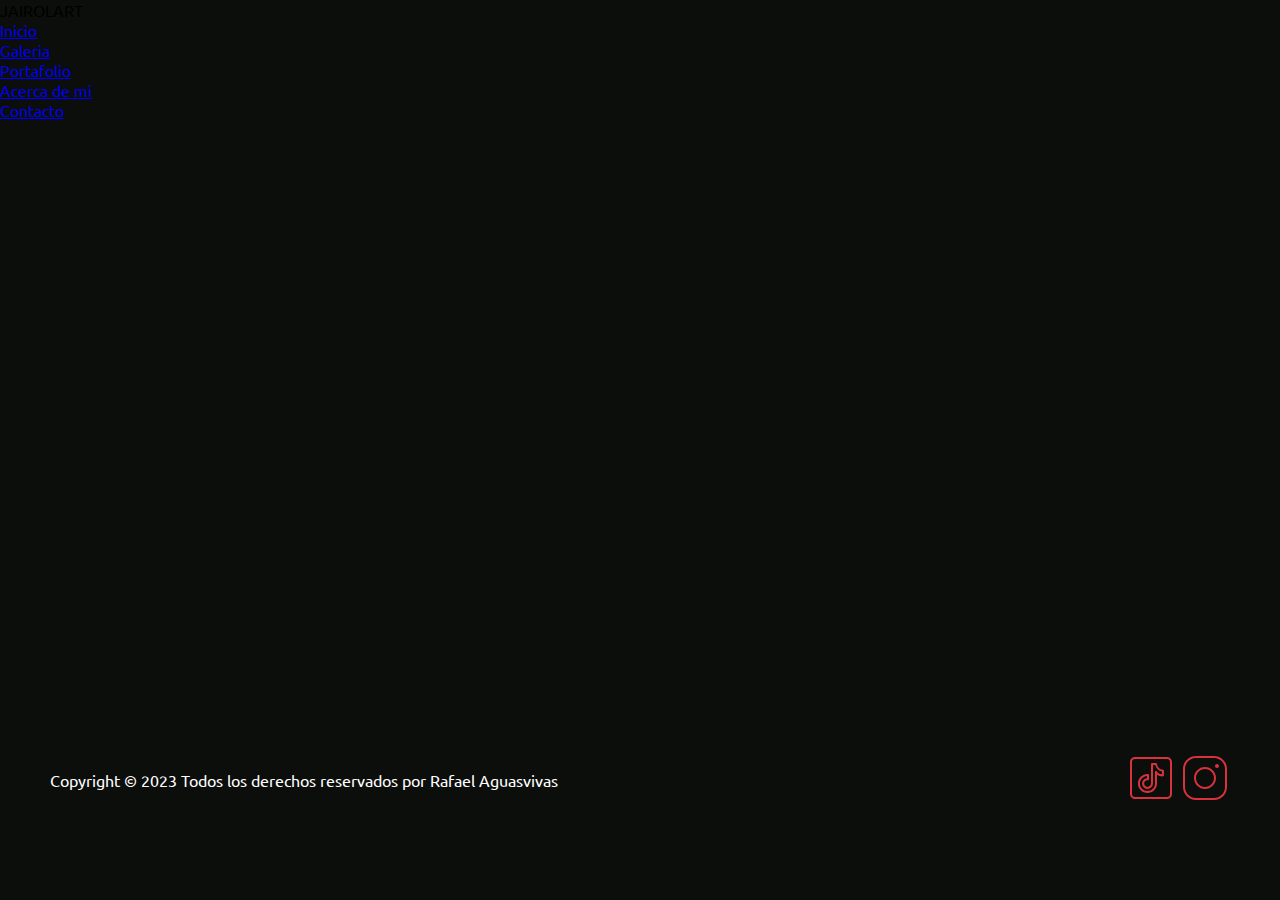
==== pages/acercade.html @ 1fa3a3ab "Adding all files to the project" ====
<!DOCTYPE html>
<html lang="en">
<head>
    <meta charset="UTF-8">
    <meta http-equiv="X-UA-Compatible" content="IE=edge">
    <meta name="viewport" content="width=device-width, initial-scale=1.0">
    <link rel="stylesheet" href="../style/style.css">
    <title>Jairolart - Acerca de mi</title>
</head>
<body>
    <div class="global-div">
        <header>
            <nav>
                <p class="logo">JAIROLART</p>
                <ul>
                    <li><a href="../index.html">Inicio</a></li>
                    <li><a href="./galeria.html">Galeria</a></li>
                    <li><a href="./portafolio.html">Portafolio</a></li>
                    <li><a class="current-page" href="./acercade.html">Acerca de mi</a></li>
                    <li><a href="./contacto.html">Contacto</a></li>
                </ul>
            </nav>
        </header>


    <main>
        <section>
            <h1></h1>
            <p></p>
        </section>
    </main>

    <article></article>


        <footer>
            <p class="footer-text">Copyright &copy; 2023 Todos los derechos reservados por Rafael Aguasvivas</p>
            <div class="footer-div">            
                <a href="https://www.tiktok.com/@jairolart" target="_blank"><img src="../img/icono-tik-tok.svg" alt="icono de tiktok"></a>            
                <a href="https://www.instagram.com/jairolart/" target="_blank"><img src="../img/icono-instagram.svg" alt="instagram icon"></a>
            </div>        
        </footer>
    </div>
</body>
</html>
---- style/style.css ----
@import url('https://fonts.googleapis.com/css2?family=Ubuntu:ital,wght@0,400;0,700;1,400&display=swap');

/*
Paleta de colores
--------
#0c0e0c     -- Negro
#d8323c     -- Rojo
white     -- Blanco
*/

/* ------------------ Global Settings ------------------ */
*{
    margin: 0;
    padding: 0;
    font-family: Ubuntu, sans-serif;
}

html {
    scroll-behavior: smooth;
}

/* ------------------ Header ------------------ */
/* nav {
    display: flex;
    justify-content: space-evenly;
    padding: 1rem 0;
    align-items: center;
    background-color: #0c0e0c;
    position: fixed;
    width: 100%;
    z-index: 9999;
}

.logo {
    padding-left: 50px;
    margin-right: auto;
    color: #d8323c;
    font-weight: 700;
    font-size: 1.5em;
}

nav ul {
    padding-right: 20px;
}

nav li {
    display: inline-block;
    list-style: none;
    padding: 0 30px;
    font-weight: 700;
}

nav > a:focus, a:visited, a:link {
    color: #d8323c;
    text-decoration: none;
    transition: all 0.3s ease 0s;
}

nav > a:active, a:hover, a.current-page {
    color: white;
    text-decoration: none;
    font-weight: 700;
} */

/* ------------------ Body ------------------ */
body {
    box-sizing: border-box;
    position: relative;
    background-color: #0c0e0c;
    padding-bottom: 3rem;
    min-height: 90vh;
}

/* ------------------ Sections ------------------ */
section, article {
    display: flex;
    justify-content: space-evenly;
    align-items: center;
    padding: 50px;
    flex-wrap: wrap;
}

.black-bg {
    background-color: #0c0e0c;
    color:white;
}

.white-bg {
    background-color: white;
    color: #0c0e0c;
}

/* ------------------ Content ------------------ */
h1 {
    font-weight: 700;
    font-size: 50px;
}

h2 {
    font-weight: 700;
    font-size: 40px;
}

.section-img {
    width: 30%;
    border: 5px solid #d8323c;
    border-top: 0;
    border-right: 0;
    border-radius: 2%;
}

.section-div {
    display: inline-block;
    text-align: center;
    width: 60%;
    margin: 0 40px;
}

/* ------------------ Footer ------------------ */
footer {
    display: flex;
    justify-content: flex-end;
    align-items: center;
    background-color: #0c0e0c;
    width: 100%;
    bottom: 0;
    position: absolute;
    padding: 0.25rem 0;
}

footer p {
    margin-right: auto;
    padding-left: 50px;
    color: white;
}

.footer-div {
    padding-right: 50px;
}
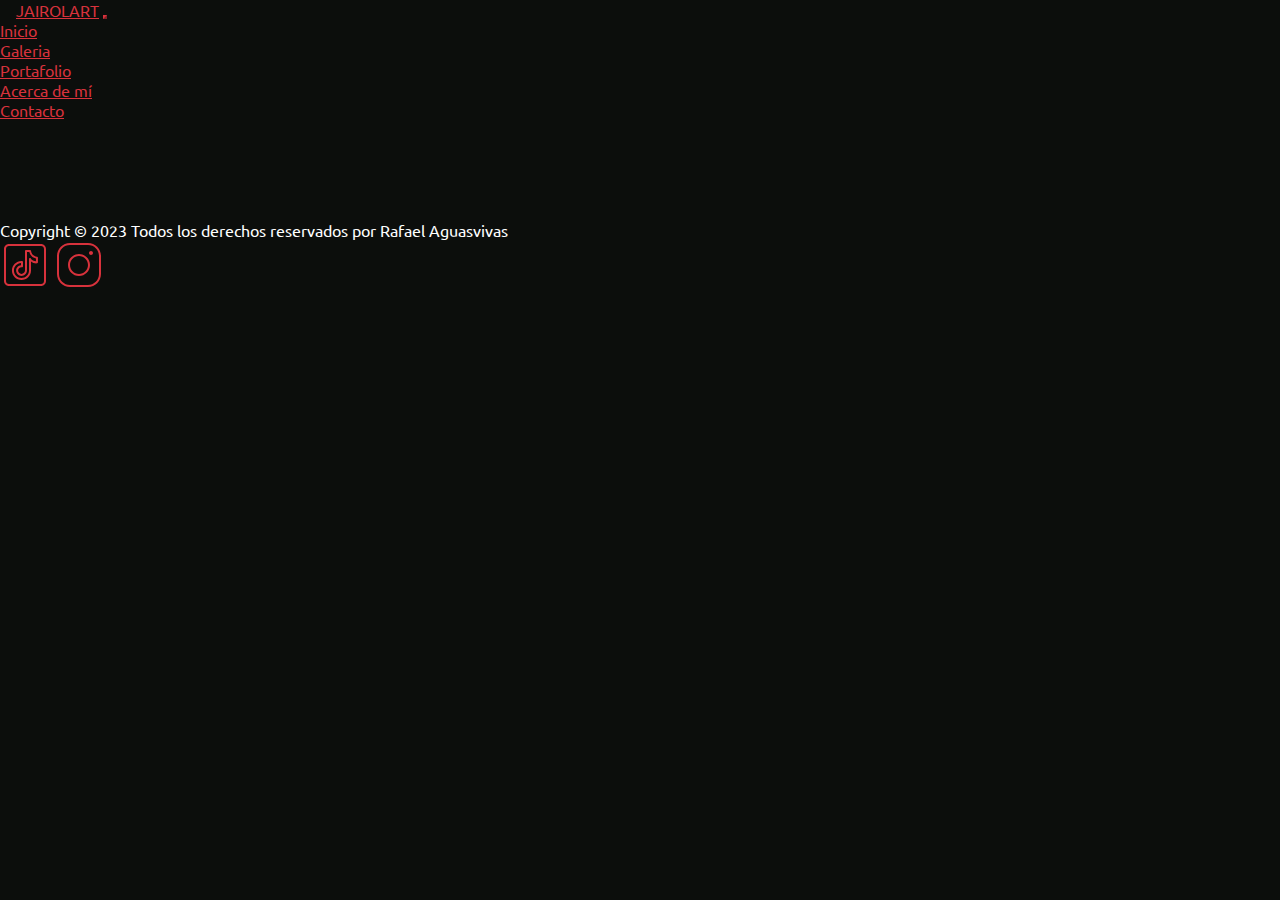
==== commit ee82b0de: "Updating the navbar + footer in every page" ====
--- a/pages/acercade.html
+++ b/pages/acercade.html
@@ -4,24 +4,44 @@
     <meta charset="UTF-8">
     <meta http-equiv="X-UA-Compatible" content="IE=edge">
     <meta name="viewport" content="width=device-width, initial-scale=1.0">
+    <!-- Bootstrap CSS -->
+    <link href="https://cdn.jsdelivr.net/npm/bootstrap@5.0.2/dist/css/bootstrap.min.css" rel="stylesheet" integrity="sha384-EVSTQN3/azprG1Anm3QDgpJLIm9Nao0Yz1ztcQTwFspd3yD65VohhpuuCOmLASjC" crossorigin="anonymous">
+    <!-- My style sheet -->
     <link rel="stylesheet" href="../style/style.css">
-    <title>Jairolart - Acerca de mi</title>
+    <title>Jairolart - Contacto</title>
 </head>
 <body>
-    <div class="global-div">
-        <header>
-            <nav>
-                <p class="logo">JAIROLART</p>
-                <ul>
-                    <li><a href="../index.html">Inicio</a></li>
-                    <li><a href="./galeria.html">Galeria</a></li>
-                    <li><a href="./portafolio.html">Portafolio</a></li>
-                    <li><a class="current-page" href="./acercade.html">Acerca de mi</a></li>
-                    <li><a href="./contacto.html">Contacto</a></li>
-                </ul>
-            </nav>
-        </header>
 
+    <!-- Navbar using Bootstrap 5.0 -->
+    <header>
+        <nav class="navbar navbar-expand-lg fixed-top">
+            <div class="container-fluid">
+                <a class="navbar-brand fw-bold fs-5 ps-lg-5" href="../index.html">JAIROLART</a>
+                <button class="navbar-toggler" type="button" data-bs-toggle="collapse" data-bs-target="#navbarNav" aria-controls="navbarNav" aria-expanded="false" aria-label="Toggle navigation">
+                    <span class="navbar-toggler-icon"></span>
+                </button>
+                <div class="collapse navbar-collapse" id="navbarNav">
+                    <ul class="navbar-nav ms-auto me-5">
+                        <li class="nav-item pe-3">
+                            <a class="nav-link" href="../index.html">Inicio</a>
+                        </li>
+                        <li class="nav-item pe-3">
+                            <a class="nav-link" href="./galeria.html">Galeria</a>
+                        </li>
+                        <li class="nav-item pe-3">
+                            <a class="nav-link" href="./portafolio.html">Portafolio</a>
+                        </li>
+                        <li class="nav-item pe-3">
+                            <a class="nav-link active fw-bold text-light" aria-current="page" href="#">Acerca de mí</a>
+                        </li>
+                        <li class="nav-item pe-3">
+                            <a class="nav-link" href="./contacto.html">Contacto</a>
+                        </li>
+                    </ul>
+                </div>
+            </div>
+        </nav>
+    </header>
 
     <main>
         <section>
@@ -30,16 +50,23 @@
         </section>
     </main>
 
-    <article></article>
+    <!-- Footer Section -->
+    <footer class="black-bg">
+        <div class="container-fluid py-2">
+            <div class="row align-items-center">
+                <div class="col-sm-12 col-md-6 text-center text-md-start mb-3 mb-md-0  ps-lg-5">
+                    <p class="m-0">Copyright &copy; 2023 Todos los derechos reservados por Rafael Aguasvivas</p>
+                </div>
+                <div class="col-sm-12 col-md-6 text-center text-md-end pe-lg-5">
+                    <a href="https://www.tiktok.com/@jairolart" target="_blank"><img src="../img/icono-tik-tok.svg" alt="icono de tiktok"></a>
+                    <a href="https://www.instagram.com/jairolart/" target="_blank"><img src="../img/icono-instagram.svg" alt="instagram icon"></a>
+                </div>
+            </div>
+        </div>
+    </footer>
 
+    <!-- Bootsrap Bundle -->
+    <script src="https://cdn.jsdelivr.net/npm/bootstrap@5.0.2/dist/js/bootstrap.bundle.min.js" integrity="sha384-MrcW6ZMFYlzcLA8Nl+NtUVF0sA7MsXsP1UyJoMp4YLEuNSfAP+JcXn/tWtIaxVXM" crossorigin="anonymous"></script>
 
-        <footer>
-            <p class="footer-text">Copyright &copy; 2023 Todos los derechos reservados por Rafael Aguasvivas</p>
-            <div class="footer-div">            
-                <a href="https://www.tiktok.com/@jairolart" target="_blank"><img src="../img/icono-tik-tok.svg" alt="icono de tiktok"></a>            
-                <a href="https://www.instagram.com/jairolart/" target="_blank"><img src="../img/icono-instagram.svg" alt="instagram icon"></a>
-            </div>        
-        </footer>
-    </div>
 </body>
 </html>--- a/style/style.css
+++ b/style/style.css
@@ -5,7 +5,7 @@
 --------
 #0c0e0c     -- Negro
 #d8323c     -- Rojo
-white     -- Blanco
+#fff     -- Blanco
 */
 
 /* ------------------ Global Settings ------------------ */
@@ -20,55 +20,47 @@
 }
 
 /* ------------------ Header ------------------ */
-/* nav {
-    display: flex;
-    justify-content: space-evenly;
-    padding: 1rem 0;
-    align-items: center;
+
+.navbar {
     background-color: #0c0e0c;
-    position: fixed;
-    width: 100%;
     z-index: 9999;
 }
 
-.logo {
-    padding-left: 50px;
-    margin-right: auto;
+.navbar-brand {
+    margin-left: 1rem;
     color: #d8323c;
-    font-weight: 700;
-    font-size: 1.5em;
 }
 
-nav ul {
-    padding-right: 20px;
+.navbar-brand > .navbar-brand:active, .navbar-brand:hover {    
+    color: #fff !important;
+    font-weight: 700 !important;
 }
 
-nav li {
-    display: inline-block;
-    list-style: none;
-    padding: 0 30px;
-    font-weight: 700;
-}
-
-nav > a:focus, a:visited, a:link {
+.nav-link > .nav-link:focus, .nav-link:visited, .nav-link:link {
     color: #d8323c;
-    text-decoration: none;
     transition: all 0.3s ease 0s;
 }
 
-nav > a:active, a:hover, a.current-page {
-    color: white;
-    text-decoration: none;
-    font-weight: 700;
-} */
+.nav-link > .nav-link:active, .nav-link:hover {
+    color: #fff !important;
+    font-weight: 700 !important;
+}
+
+.navbar-toggler-icon {
+    width: 24px;
+    height: 3px;
+    background-color: #fff;   
+    border-radius: 2px;
+    transition: all 0.2s ease-in-out;
+}
+
+.navbar-toggler { 
+    border-color: #d8323c;
+}
 
 /* ------------------ Body ------------------ */
 body {
-    box-sizing: border-box;
-    position: relative;
     background-color: #0c0e0c;
-    padding-bottom: 3rem;
-    min-height: 90vh;
 }
 
 /* ------------------ Sections ------------------ */
@@ -82,58 +74,85 @@
 
 .black-bg {
     background-color: #0c0e0c;
-    color:white;
+    color:#fff;
 }
 
 .white-bg {
-    background-color: white;
+    background-color: #fff;
     color: #0c0e0c;
 }
 
 /* ------------------ Content ------------------ */
-h1 {
-    font-weight: 700;
-    font-size: 50px;
-}
 
-h2 {
-    font-weight: 700;
-    font-size: 40px;
-}
-
-.section-img {
-    width: 30%;
+.img-fluid {
     border: 5px solid #d8323c;
     border-top: 0;
     border-right: 0;
     border-radius: 2%;
 }
 
-.section-div {
-    display: inline-block;
-    text-align: center;
-    width: 60%;
-    margin: 0 40px;
+.btn-primary {
+    background-color:#d8323c !important;
+    color: #fff;
+    border: 0;
 }
 
-/* ------------------ Footer ------------------ */
-footer {
-    display: flex;
-    justify-content: flex-end;
-    align-items: center;
-    background-color: #0c0e0c;
-    width: 100%;
-    bottom: 0;
-    position: absolute;
-    padding: 0.25rem 0;
+.btn-primary:hover {
+    background-color: #d8323c !important;
+    opacity: 0.8;
 }
 
-footer p {
-    margin-right: auto;
-    padding-left: 50px;
-    color: white;
+/* ------------------Form CSS---------------- */
+
+.contact-form {
+    display: grid;
+    grid-template-columns: 1fr;
+    grid-row-gap: 20px;
+    max-width: 600px;
+    margin: 0 auto;
+    text-align: center;
 }
 
-.footer-div {
-    padding-right: 50px;
+.contact-form h2 {
+    font-size: 2rem;
 }
+
+form {
+    display: grid;
+    grid-template-columns: 1fr;
+    grid-row-gap: 20px;
+}
+
+label {
+    font-size: 1.2rem;
+    font-weight: bold;
+    text-align: left;
+}
+
+input,
+textarea {
+    border: 2px solid #ccc;
+    border-radius: 4px;
+    padding: 10px;
+    font-size: 1.2rem;
+}
+
+.contact-form__button {
+    background-color: #4CAF50;
+    color: white;
+    border: none;
+    border-radius: 4px;
+    padding: 10px 20px;
+    font-size: 1.2rem;
+    cursor: pointer;
+}
+
+.contact-form__button:hover {
+    background-color: #3e8e41;
+}
+
+input:focus,
+textarea:focus {
+    outline: none;
+    border-color: #4CAF50;
+}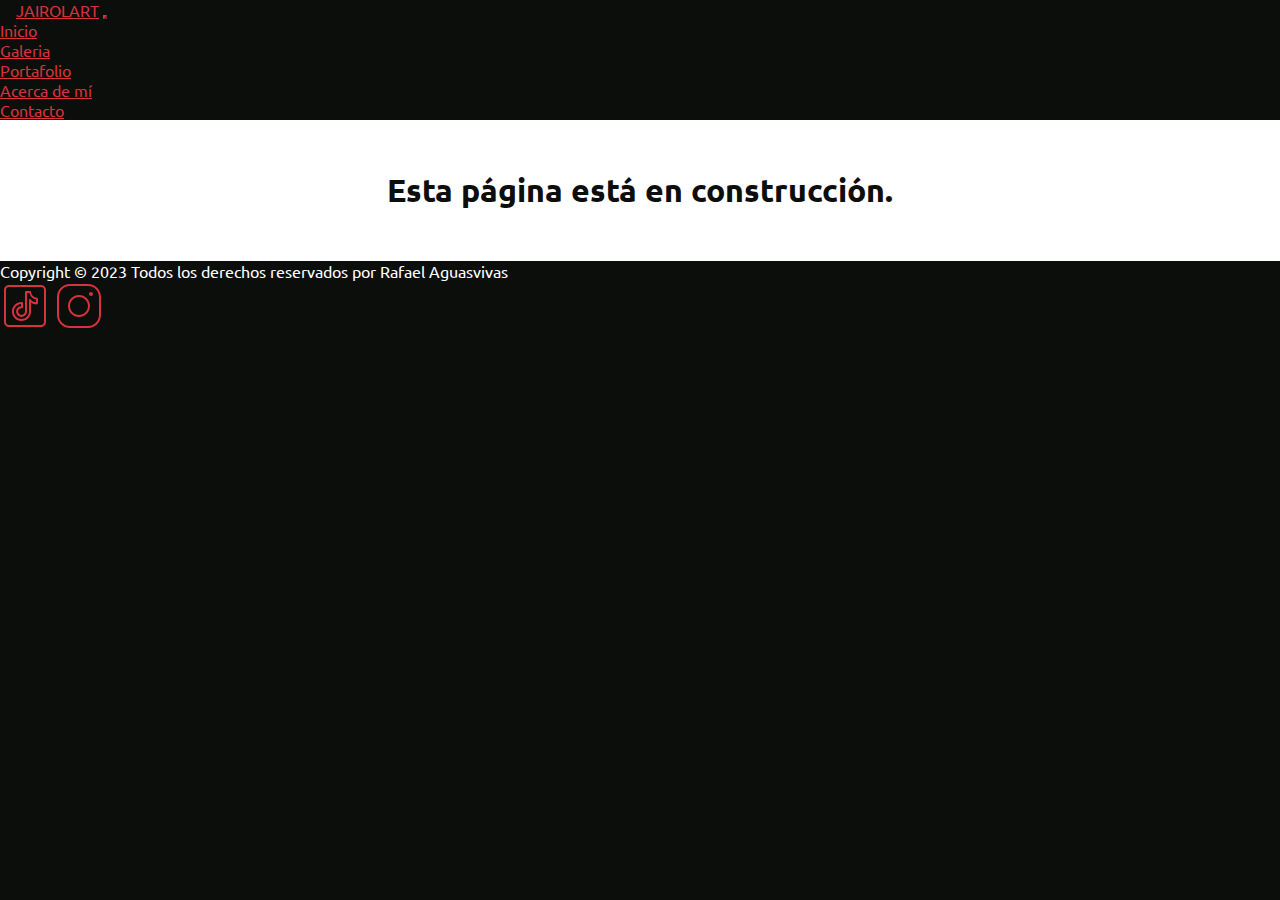
==== commit 5d23b69b: "Adding img files to repository + Finishing up gallery" ====
--- a/pages/acercade.html
+++ b/pages/acercade.html
@@ -43,10 +43,15 @@
         </nav>
     </header>
 
-    <main>
-        <section>
-            <h1></h1>
-            <p></p>
+    <main class="mt-5">
+        <section class="white-bg min-vh-100">
+            <div class="container-fluid">
+                <div class="row align-items-center">
+                    <div class="col text-center">
+                        <h1 class="fw-bold">Esta página está en construcción.</h1>
+                    </div>
+                </div>
+            </div>
         </section>
     </main>
 
--- a/style/style.css
+++ b/style/style.css
@@ -12,6 +12,7 @@
 *{
     margin: 0;
     padding: 0;
+    box-sizing: border-box;
     font-family: Ubuntu, sans-serif;
 }
 
@@ -54,7 +55,7 @@
     transition: all 0.2s ease-in-out;
 }
 
-.navbar-toggler { 
+.navbar-toggler {
     border-color: #d8323c;
 }
 
@@ -91,6 +92,14 @@
     border-radius: 2%;
 }
 
+.rounded:hover {
+    border: 5px solid #d8323c;
+    border-top: 0;
+    border-right: 0;
+    border-radius: 2%;
+    transition: all 0.2s ease-in-out;
+}
+
 .btn-primary {
     background-color:#d8323c !important;
     color: #fff;
@@ -100,59 +109,4 @@
 .btn-primary:hover {
     background-color: #d8323c !important;
     opacity: 0.8;
-}
-
-/* ------------------Form CSS---------------- */
-
-.contact-form {
-    display: grid;
-    grid-template-columns: 1fr;
-    grid-row-gap: 20px;
-    max-width: 600px;
-    margin: 0 auto;
-    text-align: center;
-}
-
-.contact-form h2 {
-    font-size: 2rem;
-}
-
-form {
-    display: grid;
-    grid-template-columns: 1fr;
-    grid-row-gap: 20px;
-}
-
-label {
-    font-size: 1.2rem;
-    font-weight: bold;
-    text-align: left;
-}
-
-input,
-textarea {
-    border: 2px solid #ccc;
-    border-radius: 4px;
-    padding: 10px;
-    font-size: 1.2rem;
-}
-
-.contact-form__button {
-    background-color: #4CAF50;
-    color: white;
-    border: none;
-    border-radius: 4px;
-    padding: 10px 20px;
-    font-size: 1.2rem;
-    cursor: pointer;
-}
-
-.contact-form__button:hover {
-    background-color: #3e8e41;
-}
-
-input:focus,
-textarea:focus {
-    outline: none;
-    border-color: #4CAF50;
 }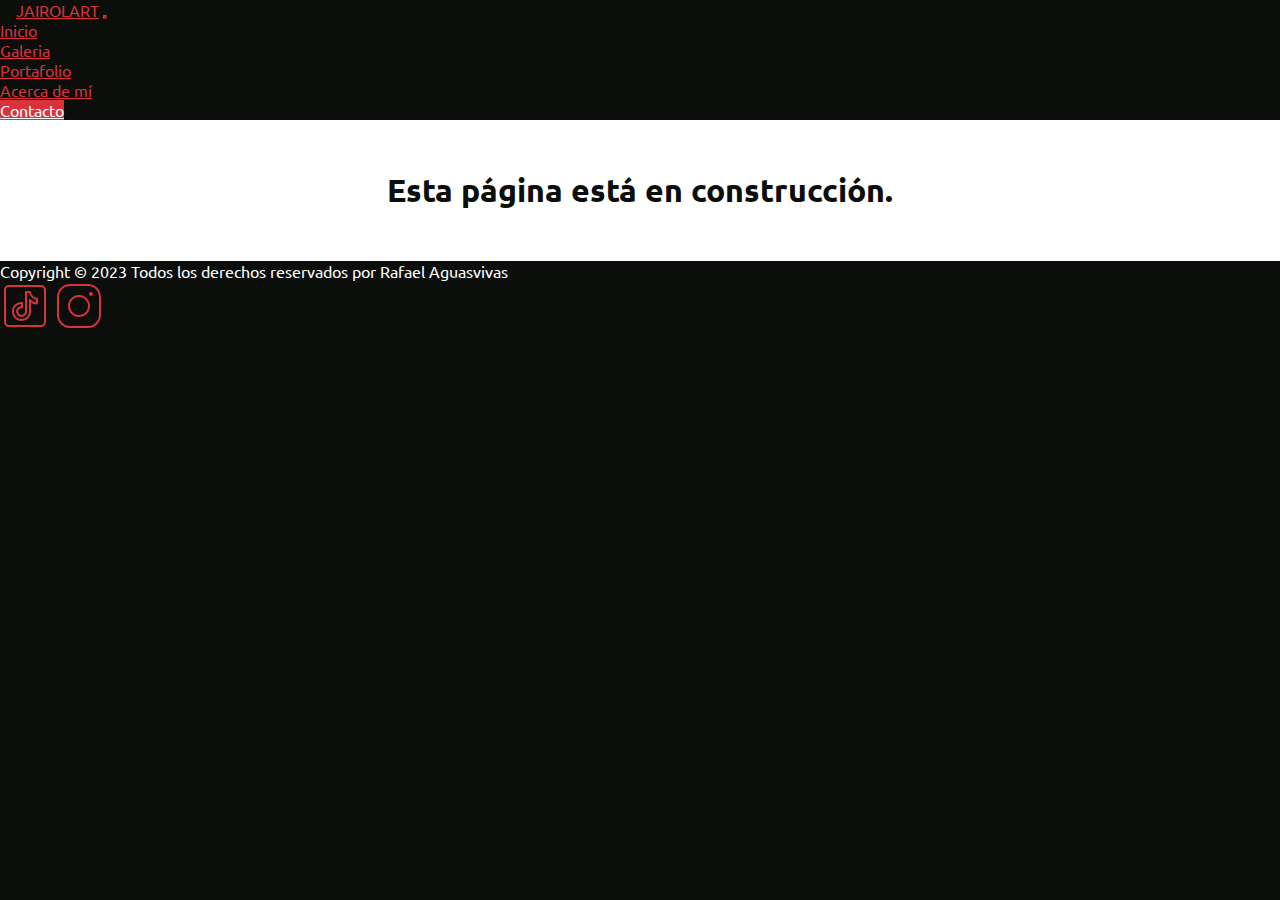
==== commit 11f51d95: "Adding Mixin to my SASS Files" ====
--- a/pages/acercade.html
+++ b/pages/acercade.html
@@ -22,20 +22,20 @@
                 </button>
                 <div class="collapse navbar-collapse" id="navbarNav">
                     <ul class="navbar-nav ms-auto me-5">
-                        <li class="nav-item pe-3">
+                        <li class="nav-item">
                             <a class="nav-link" href="../index.html">Inicio</a>
                         </li>
-                        <li class="nav-item pe-3">
+                        <li class="nav-item">
                             <a class="nav-link" href="./galeria.html">Galeria</a>
                         </li>
-                        <li class="nav-item pe-3">
+                        <li class="nav-item">
                             <a class="nav-link" href="./portafolio.html">Portafolio</a>
                         </li>
-                        <li class="nav-item pe-3">
+                        <li class="nav-item">
                             <a class="nav-link active fw-bold text-light" aria-current="page" href="#">Acerca de mí</a>
                         </li>
-                        <li class="nav-item pe-3">
-                            <a class="nav-link" href="./contacto.html">Contacto</a>
+                        <li class="nav-item">
+                            <a class="btn btn-primary" href="./contacto.html">Contacto</a>
                         </li>
                     </ul>
                 </div>
--- a/style/style.css
+++ b/style/style.css
@@ -1,112 +1,108 @@
-@import url('https://fonts.googleapis.com/css2?family=Ubuntu:ital,wght@0,400;0,700;1,400&display=swap');
-
-/*
-Paleta de colores
---------
-#0c0e0c     -- Negro
-#d8323c     -- Rojo
-#fff     -- Blanco
-*/
-
+@import url("https://fonts.googleapis.com/css2?family=Ubuntu:ital,wght@0,400;0,700;1,400&display=swap");
 /* ------------------ Global Settings ------------------ */
-*{
-    margin: 0;
-    padding: 0;
-    box-sizing: border-box;
-    font-family: Ubuntu, sans-serif;
+* {
+  margin: 0;
+  padding: 0;
+  box-sizing: border-box;
+  font-family: Ubuntu, sans-serif;
 }
 
 html {
-    scroll-behavior: smooth;
+  scroll-behavior: smooth;
 }
 
-/* ------------------ Header ------------------ */
-
-.navbar {
-    background-color: #0c0e0c;
-    z-index: 9999;
-}
-
-.navbar-brand {
-    margin-left: 1rem;
-    color: #d8323c;
-}
-
-.navbar-brand > .navbar-brand:active, .navbar-brand:hover {    
-    color: #fff !important;
-    font-weight: 700 !important;
-}
-
-.nav-link > .nav-link:focus, .nav-link:visited, .nav-link:link {
-    color: #d8323c;
-    transition: all 0.3s ease 0s;
-}
-
-.nav-link > .nav-link:active, .nav-link:hover {
-    color: #fff !important;
-    font-weight: 700 !important;
-}
-
-.navbar-toggler-icon {
-    width: 24px;
-    height: 3px;
-    background-color: #fff;   
-    border-radius: 2px;
-    transition: all 0.2s ease-in-out;
-}
-
-.navbar-toggler {
-    border-color: #d8323c;
-}
-
-/* ------------------ Body ------------------ */
 body {
-    background-color: #0c0e0c;
+  background-color: #0c0e0c;
 }
 
 /* ------------------ Sections ------------------ */
 section, article {
-    display: flex;
-    justify-content: space-evenly;
-    align-items: center;
-    padding: 50px;
-    flex-wrap: wrap;
+  display: flex;
+  justify-content: space-evenly;
+  align-items: center;
+  padding: 50px;
+  flex-wrap: wrap;
 }
 
 .black-bg {
-    background-color: #0c0e0c;
-    color:#fff;
+  background-color: #0c0e0c;
+  color: #fff;
 }
 
 .white-bg {
-    background-color: #fff;
-    color: #0c0e0c;
+  background-color: #fff;
+  color: #0c0e0c;
 }
 
-/* ------------------ Content ------------------ */
+/* ------------------ Header ------------------ */
+.navbar {
+  background-color: #0c0e0c;
+  z-index: 9999;
+}
+.navbar .navbar-brand {
+  margin-left: 1rem;
+  color: #d8323c;
+}
+.navbar .navbar-brand:active, .navbar .navbar-brand:hover {
+  color: #fff !important;
+  font-weight: 700 !important;
+}
+.navbar .navbar-toggler {
+  border-color: #d8323c;
+}
+.navbar .navbar-toggler .navbar-toggler-icon {
+  width: 24px;
+  height: 3px;
+  background-color: #fff;
+  border-radius: 2px;
+  transition: all 0.2s ease-in-out;
+}
+.navbar .nav-item {
+  padding-right: 1rem;
+}
+.navbar .nav-item .nav-link:focus, .navbar .nav-item .nav-link:visited, .navbar .nav-item .nav-link:link {
+  color: #d8323c;
+  transition: all 0.3s ease 0s;
+}
+.navbar .nav-item .nav-link:active, .navbar .nav-item .nav-link:hover {
+  color: #fff !important;
+  font-weight: 700 !important;
+}
 
+/* ------------------ Elements ------------------ */
+/* Images */
 .img-fluid {
-    border: 5px solid #d8323c;
-    border-top: 0;
-    border-right: 0;
-    border-radius: 2%;
+  border: 5px solid #d8323c;
+  border-top: 0;
+  border-right: 0;
+  border-radius: 2%;
 }
 
 .rounded:hover {
-    border: 5px solid #d8323c;
-    border-top: 0;
-    border-right: 0;
-    border-radius: 2%;
-    transition: all 0.2s ease-in-out;
+  border: 5px solid #d8323c;
+  border-top: 0;
+  border-right: 0;
+  border-radius: 2%;
+  transition: all 0.2s ease-in-out;
 }
 
-.btn-primary {
-    background-color:#d8323c !important;
-    color: #fff;
-    border: 0;
+.bg-overlay {
+  background: linear-gradient(rgba(0, 0, 0, 0.7), rgba(0, 0, 0, 0.7)), url("../img/contact-bg.jpg");
+  background-repeat: no-repeat;
+  background-size: cover;
+  background-position: center center;
+  color: #fff;
+  height: 700px;
+  padding-top: 50px;
 }
 
+/* Buttons */
+.btn-primary {
+  background-color: #d8323c !important;
+  color: #fff;
+  border: 0;
+}
 .btn-primary:hover {
-    background-color: #d8323c !important;
-    opacity: 0.8;
-}+  background-color: #d8323c !important;
+  opacity: 0.8;
+}/*# sourceMappingURL=style.css.map */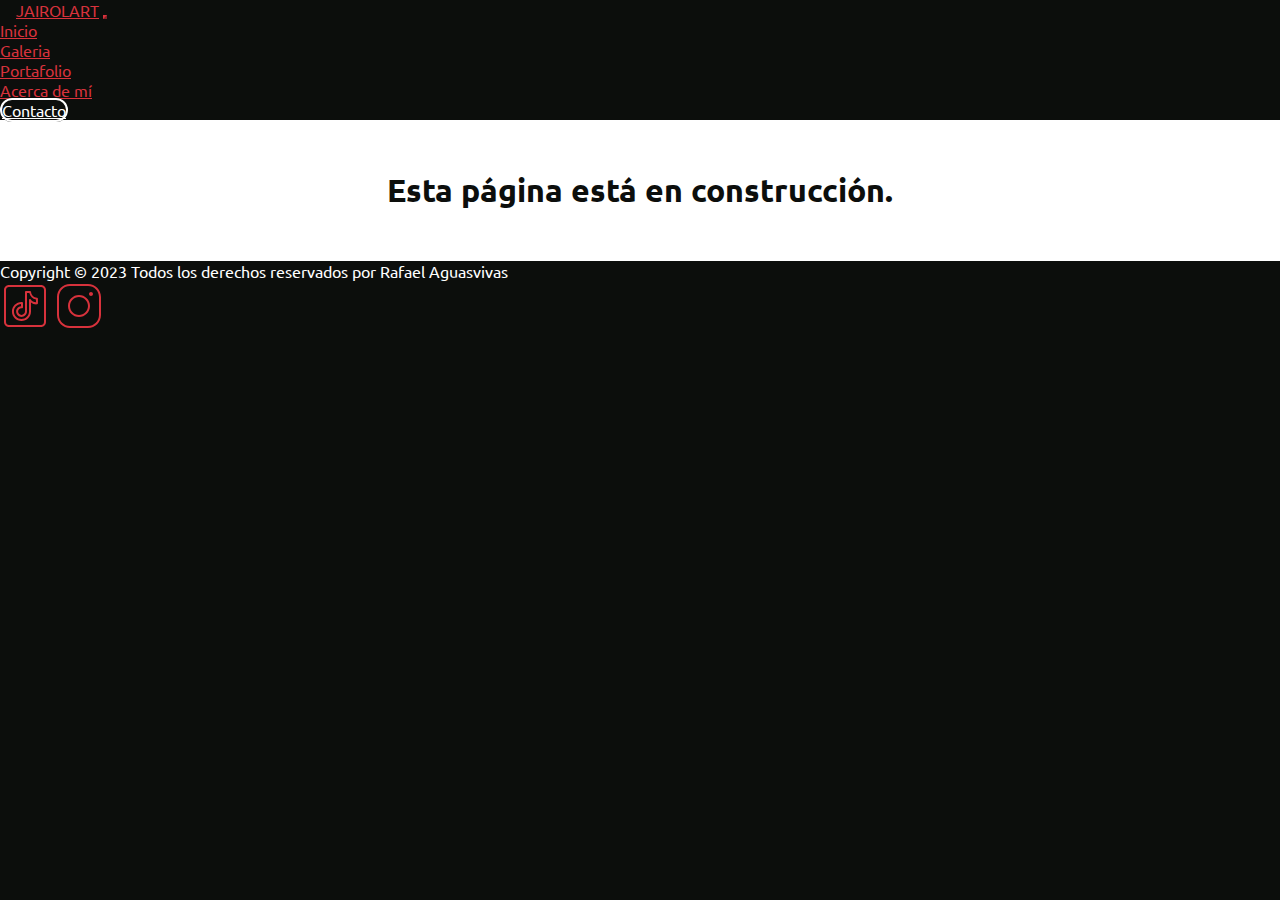
==== commit 7f8b9b6e: "Adding a CTA style to my contact link" ====
--- a/pages/acercade.html
+++ b/pages/acercade.html
@@ -35,7 +35,7 @@
                             <a class="nav-link active fw-bold text-light" aria-current="page" href="#">Acerca de mí</a>
                         </li>
                         <li class="nav-item">
-                            <a class="btn btn-primary" href="./contacto.html">Contacto</a>
+                            <a class="btn btn cta fw-bold" href="./contacto.html">Contacto</a>
                         </li>
                     </ul>
                 </div>
--- a/style/style.css
+++ b/style/style.css
@@ -1,3 +1,5 @@
+/* ------------------ Variables ------------------ */
+/* ------------------ Mixins ------------------ */
 @import url("https://fonts.googleapis.com/css2?family=Ubuntu:ital,wght@0,400;0,700;1,400&display=swap");
 /* ------------------ Global Settings ------------------ */
 * {
@@ -98,11 +100,23 @@
 
 /* Buttons */
 .btn-primary {
-  background-color: #d8323c !important;
+  background-color: #0c0e0c !important;
+  border: 0;
   color: #fff;
-  border: 0;
 }
 .btn-primary:hover {
-  background-color: #d8323c !important;
   opacity: 0.8;
+}
+
+.cta {
+  background-color: #0c0e0c !important;
+  border: 0;
+  color: #fff;
+  border-radius: 30px;
+  border: 2px solid #fff;
+}
+.cta:active, .cta:hover {
+  background-color: #fff !important;
+  color: #d8323c;
+  border-color: #d8323c;
 }/*# sourceMappingURL=style.css.map */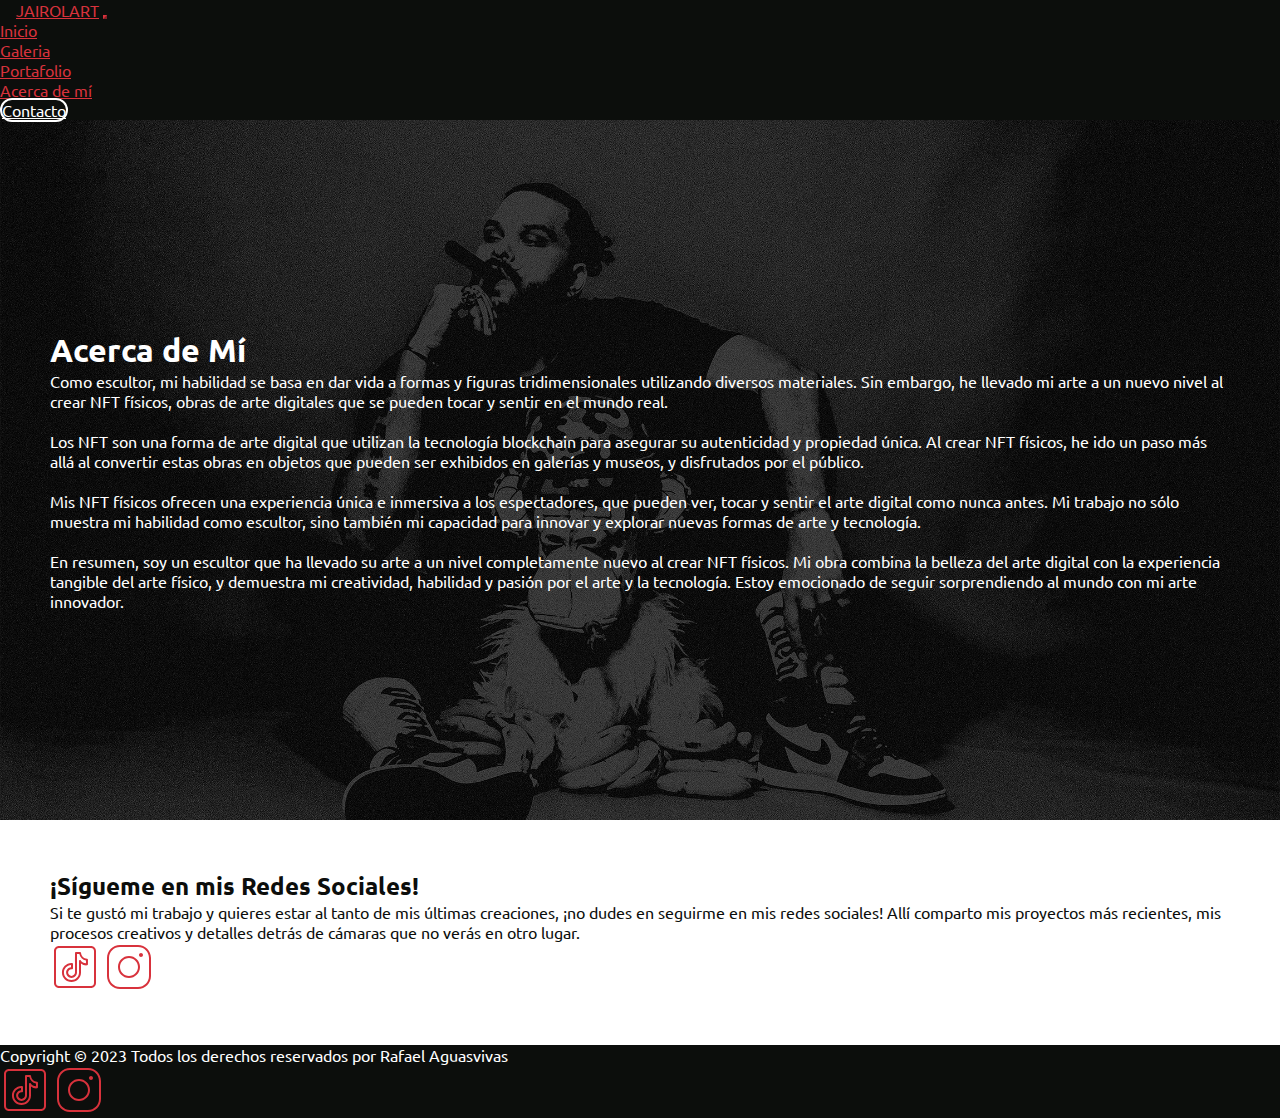
==== commit 7bc154e1: "Adding final touches to the project" ====
--- a/pages/acercade.html
+++ b/pages/acercade.html
@@ -4,11 +4,14 @@
     <meta charset="UTF-8">
     <meta http-equiv="X-UA-Compatible" content="IE=edge">
     <meta name="viewport" content="width=device-width, initial-scale=1.0">
+    <meta name="description" content="Descubre mi trayectoria, mi enfoque creativo y cómo mi pasión por las artes visuales me inspira a crear obras únicas y emotivas.">
+    <meta name="keywords" content="jairolart, jairol, biografia, artista plastico, escultor, fotografo, director de arte, esculturas, enfoque">
     <!-- Bootstrap CSS -->
     <link href="https://cdn.jsdelivr.net/npm/bootstrap@5.0.2/dist/css/bootstrap.min.css" rel="stylesheet" integrity="sha384-EVSTQN3/azprG1Anm3QDgpJLIm9Nao0Yz1ztcQTwFspd3yD65VohhpuuCOmLASjC" crossorigin="anonymous">
     <!-- My style sheet -->
     <link rel="stylesheet" href="../style/style.css">
-    <title>Jairolart - Contacto</title>
+    <title>Jairolart - Acerca de Mí</title>
+    <link rel="icon" type="image/x-icon" href="../img/jairolart-favicon.ico">
 </head>
 <body>
 
@@ -44,16 +47,37 @@
     </header>
 
     <main class="mt-5">
-        <section class="white-bg min-vh-100">
-            <div class="container-fluid">
+        <section class="black-bg aboutme-overlay">
+            <div class="container">
                 <div class="row align-items-center">
-                    <div class="col text-center">
-                        <h1 class="fw-bold">Esta página está en construcción.</h1>
+                    <div class="col-12 text-center">
+                        <h1 class="fw-bold">Acerca de Mí</h1>
+                    </div>
+                    <div class="col-12 text-start">
+                        <p>Como escultor, mi habilidad se basa en dar vida a formas y figuras tridimensionales utilizando diversos materiales. Sin embargo, he llevado mi arte a un nuevo nivel al crear NFT físicos, obras de arte digitales que se pueden tocar y sentir en el mundo real.<br><br>
+                        Los NFT son una forma de arte digital que utilizan la tecnología blockchain para asegurar su autenticidad y propiedad única. Al crear NFT físicos, he ido un paso más allá al convertir estas obras en objetos que pueden ser exhibidos en galerías y museos, y disfrutados por el público.<br><br>                        
+                        Mis NFT físicos ofrecen una experiencia única e inmersiva a los espectadores, que pueden ver, tocar y sentir el arte digital como nunca antes. Mi trabajo no sólo muestra mi habilidad como escultor, sino también mi capacidad para innovar y explorar nuevas formas de arte y tecnología.<br><br>                        
+                        En resumen, soy un escultor que ha llevado su arte a un nivel completamente nuevo al crear NFT físicos. Mi obra combina la belleza del arte digital con la experiencia tangible del arte físico, y demuestra mi creatividad, habilidad y pasión por el arte y la tecnología. Estoy emocionado de seguir sorprendiendo al mundo con mi arte innovador.</p>
                     </div>
                 </div>
             </div>
         </section>
     </main>
+
+    <article class="white-bg">
+        <div class="container">
+            <div class="row align-items-center g-3">
+                <div class="col-12 text-center">
+                    <h2 class="fw-bold">¡Sígueme en mis Redes Sociales!</h2>
+                    <p>Si te gustó mi trabajo y quieres estar al tanto de mis últimas creaciones, ¡no dudes en seguirme en mis redes sociales! Allí comparto mis proyectos más recientes, mis procesos creativos y detalles detrás de cámaras que no verás en otro lugar.</p>
+                </div>
+                <div class="col-12 text-center">
+                    <a href="https://www.tiktok.com/@jairolart" target="_blank"><img src="../img/icono-tik-tok.svg" alt="icono de tiktok"></a>
+                    <a href="https://www.instagram.com/jairolart/" target="_blank"><img src="../img/icono-instagram.svg" alt="instagram icon"></a>
+                </div>
+            </div>
+        </div>
+    </article>
 
     <!-- Footer Section -->
     <footer class="black-bg">
--- a/style/style.css
+++ b/style/style.css
@@ -1,3 +1,4 @@
+@charset "UTF-8";
 /* ------------------ Variables ------------------ */
 /* ------------------ Mixins ------------------ */
 @import url("https://fonts.googleapis.com/css2?family=Ubuntu:ital,wght@0,400;0,700;1,400&display=swap");
@@ -73,7 +74,7 @@
 
 /* ------------------ Elements ------------------ */
 /* Images */
-.img-fluid {
+.img-fluid, .card-img-top {
   border: 5px solid #d8323c;
   border-top: 0;
   border-right: 0;
@@ -88,8 +89,18 @@
   transition: all 0.2s ease-in-out;
 }
 
-.bg-overlay {
+.contact-overlay {
   background: linear-gradient(rgba(0, 0, 0, 0.7), rgba(0, 0, 0, 0.7)), url("../img/contact-bg.jpg");
+  background-repeat: no-repeat;
+  background-size: cover;
+  background-position: center center;
+  color: #fff;
+  height: 700px;
+  padding-top: 50px;
+}
+
+.aboutme-overlay {
+  background: linear-gradient(rgba(0, 0, 0, 0.7), rgba(0, 0, 0, 0.7)), url("../img/aboutme-background.jpg");
   background-repeat: no-repeat;
   background-size: cover;
   background-position: center center;
@@ -100,7 +111,7 @@
 
 /* Buttons */
 .btn-primary {
-  background-color: #0c0e0c !important;
+  background-color: #d8323c !important;
   border: 0;
   color: #fff;
 }
@@ -109,14 +120,63 @@
 }
 
 .cta {
-  background-color: #0c0e0c !important;
-  border: 0;
   color: #fff;
   border-radius: 30px;
   border: 2px solid #fff;
+  background-color: #0c0e0c;
 }
 .cta:active, .cta:hover {
-  background-color: #fff !important;
+  background-color: #fff;
   color: #d8323c;
-  border-color: #d8323c;
+  border: 2px solid #d8323c;
+}
+
+.cta-active {
+  color: #d8323c;
+  border-radius: 30px;
+  border: 2px solid #d8323c;
+  background-color: #fff;
+}
+.cta-active:active, .cta-active:hover {
+  background-color: #0c0e0c;
+  color: #fff;
+  border: 2px solid #fff;
+}
+
+/* Esta animación consiste en hacer un shake si lo que el usuario introduce es invalido (tambien se activa si el usuario borra todo). Los bordes son color rojo si no ha llenado todo, y color blanco cuando llena todo correctamente. 
+
+El uso de !importa fue necesario para sobreescribir el css de Bootstrap*/
+input, textarea {
+  background: transparent !important;
+}
+input:focus, textarea:focus {
+  border-color: #fff !important;
+  box-shadow: inset 0 1px 1px rgba(255, 255, 255, 0.075), 0 0 8px rgba(255, 255, 255, 0.6) !important;
+  color: #fff !important;
+}
+input:valid, textarea:valid {
+  background: transparent;
+  color: #fff;
+  animation: none;
+}
+input:invalid, textarea:invalid {
+  background: transparent;
+  color: #d8323c;
+  border: 2px solid #d8323c;
+  animation: shake 0.14s 3;
+}
+
+@keyframes shake {
+  0% {
+    translate: 0%;
+  }
+  25% {
+    translate: 8px 0;
+  }
+  75% {
+    translate: -8px 0;
+  }
+  100% {
+    translate: 0%;
+  }
 }/*# sourceMappingURL=style.css.map */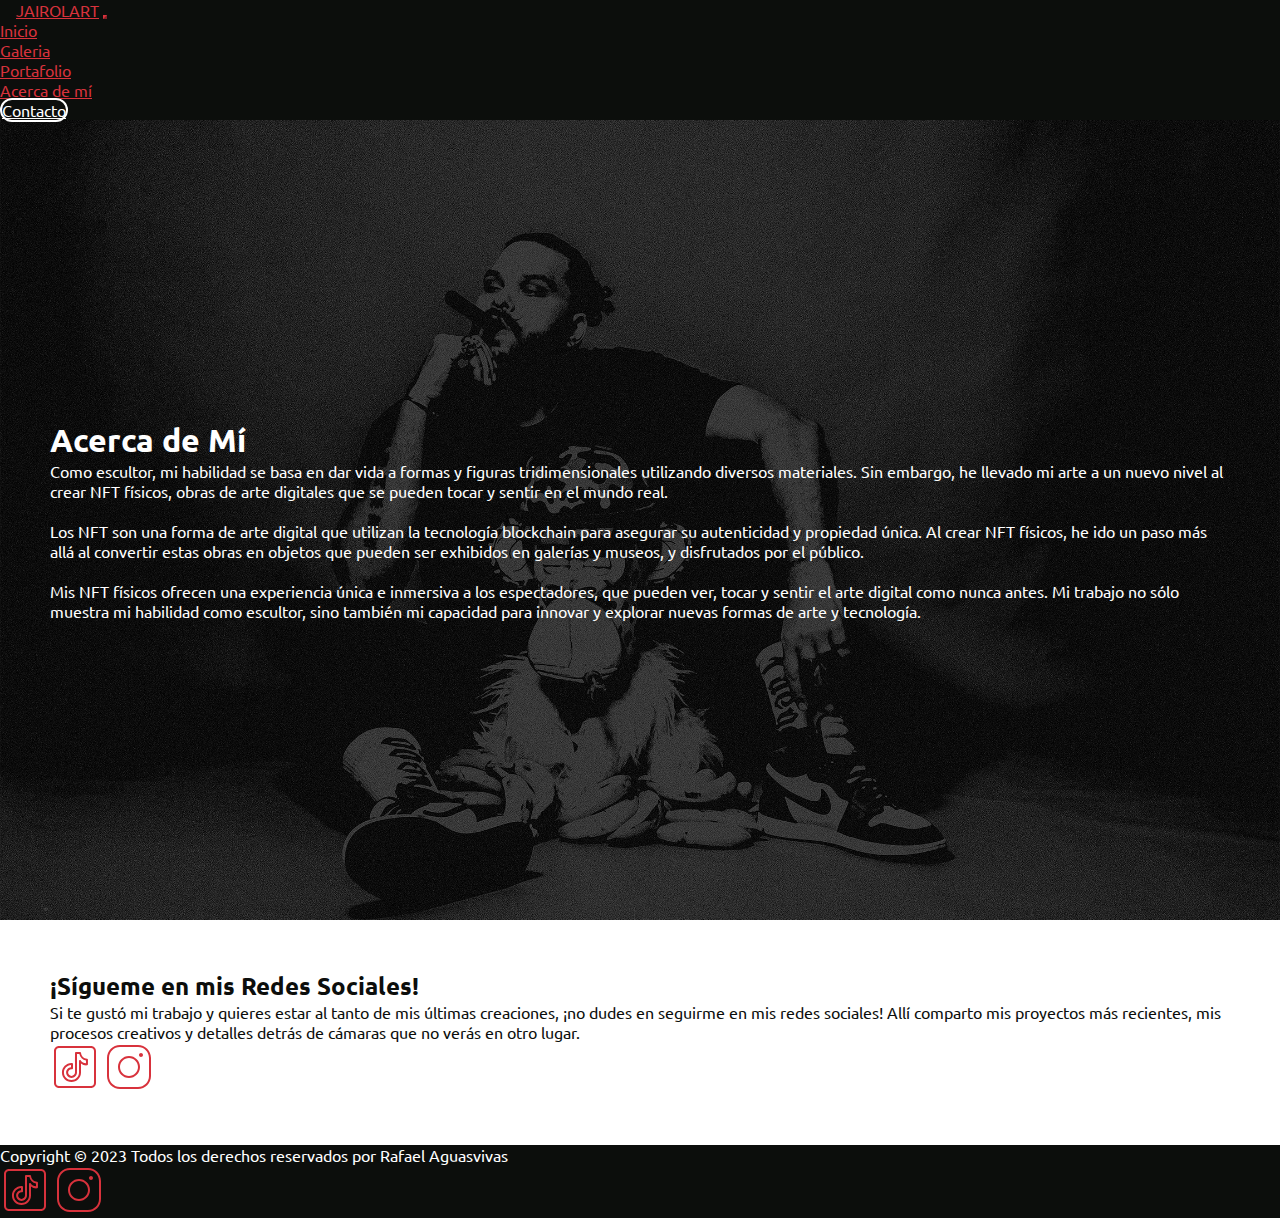
==== commit 8b9060c5: "Fixed acerca de mi section" ====
--- a/pages/acercade.html
+++ b/pages/acercade.html
@@ -56,8 +56,7 @@
                     <div class="col-12 text-start">
                         <p>Como escultor, mi habilidad se basa en dar vida a formas y figuras tridimensionales utilizando diversos materiales. Sin embargo, he llevado mi arte a un nuevo nivel al crear NFT físicos, obras de arte digitales que se pueden tocar y sentir en el mundo real.<br><br>
                         Los NFT son una forma de arte digital que utilizan la tecnología blockchain para asegurar su autenticidad y propiedad única. Al crear NFT físicos, he ido un paso más allá al convertir estas obras en objetos que pueden ser exhibidos en galerías y museos, y disfrutados por el público.<br><br>                        
-                        Mis NFT físicos ofrecen una experiencia única e inmersiva a los espectadores, que pueden ver, tocar y sentir el arte digital como nunca antes. Mi trabajo no sólo muestra mi habilidad como escultor, sino también mi capacidad para innovar y explorar nuevas formas de arte y tecnología.<br><br>                        
-                        En resumen, soy un escultor que ha llevado su arte a un nivel completamente nuevo al crear NFT físicos. Mi obra combina la belleza del arte digital con la experiencia tangible del arte físico, y demuestra mi creatividad, habilidad y pasión por el arte y la tecnología. Estoy emocionado de seguir sorprendiendo al mundo con mi arte innovador.</p>
+                        Mis NFT físicos ofrecen una experiencia única e inmersiva a los espectadores, que pueden ver, tocar y sentir el arte digital como nunca antes. Mi trabajo no sólo muestra mi habilidad como escultor, sino también mi capacidad para innovar y explorar nuevas formas de arte y tecnología.</p>
                     </div>
                 </div>
             </div>
--- a/style/style.css
+++ b/style/style.css
@@ -95,7 +95,7 @@
   background-size: cover;
   background-position: center center;
   color: #fff;
-  height: 700px;
+  height: 800px;
   padding-top: 50px;
 }
 
@@ -105,7 +105,7 @@
   background-size: cover;
   background-position: center center;
   color: #fff;
-  height: 700px;
+  height: 800px;
   padding-top: 50px;
 }
 
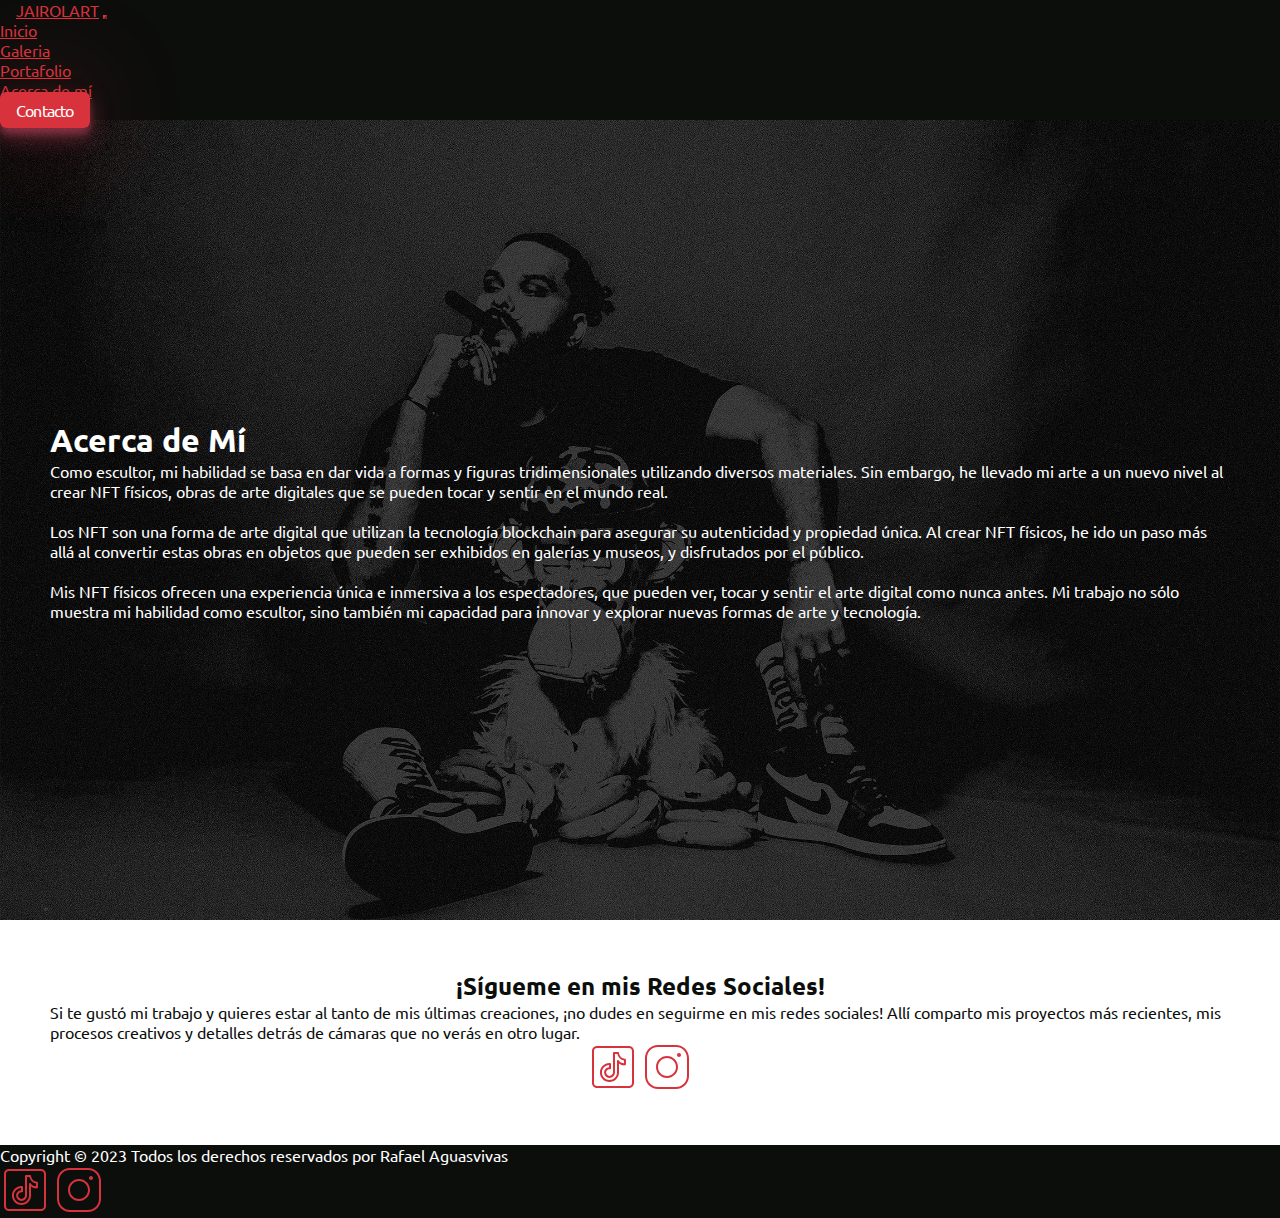
==== commit 5d3ff816: "Adding final project files to remote repository" ====
--- a/pages/acercade.html
+++ b/pages/acercade.html
@@ -47,7 +47,7 @@
     </header>
 
     <main class="mt-5">
-        <section class="black-bg aboutme-overlay">
+        <section class="black-bg bg-overlay">
             <div class="container">
                 <div class="row align-items-center">
                     <div class="col-12 text-center">
@@ -63,17 +63,18 @@
         </section>
     </main>
 
+    <!-- Article section using Grid Layout -->
     <article class="white-bg">
-        <div class="container">
-            <div class="row align-items-center g-3">
-                <div class="col-12 text-center">
-                    <h2 class="fw-bold">¡Sígueme en mis Redes Sociales!</h2>
-                    <p>Si te gustó mi trabajo y quieres estar al tanto de mis últimas creaciones, ¡no dudes en seguirme en mis redes sociales! Allí comparto mis proyectos más recientes, mis procesos creativos y detalles detrás de cámaras que no verás en otro lugar.</p>
-                </div>
-                <div class="col-12 text-center">
-                    <a href="https://www.tiktok.com/@jairolart" target="_blank"><img src="../img/icono-tik-tok.svg" alt="icono de tiktok"></a>
-                    <a href="https://www.instagram.com/jairolart/" target="_blank"><img src="../img/icono-instagram.svg" alt="instagram icon"></a>
-                </div>
+        <div class="grid-container text-center">
+            <div class="item-1">
+                <h2 class="fw-bold">¡Sígueme en mis Redes Sociales!</h2>
+            </div>
+            <div class="item-2">
+                <p>Si te gustó mi trabajo y quieres estar al tanto de mis últimas creaciones, ¡no dudes en seguirme en mis redes sociales! Allí comparto mis proyectos más recientes, mis procesos creativos y detalles detrás de cámaras que no verás en otro lugar.</p>
+            </div>
+            <div class="item-3">
+                <a href="https://www.tiktok.com/@jairolart" target="_blank"><img src="../img/icono-tik-tok.svg" alt="icono de tiktok"></a>
+                <a href="https://www.instagram.com/jairolart/" target="_blank"><img src="../img/icono-instagram.svg" alt="instagram icon"></a>
             </div>
         </div>
     </article>
--- a/style/style.css
+++ b/style/style.css
@@ -19,7 +19,7 @@
 }
 
 /* ------------------ Sections ------------------ */
-section, article {
+section {
   display: flex;
   justify-content: space-evenly;
   align-items: center;
@@ -90,7 +90,7 @@
 }
 
 .contact-overlay {
-  background: linear-gradient(rgba(0, 0, 0, 0.7), rgba(0, 0, 0, 0.7)), url("../img/contact-bg.jpg");
+  background-color: #0c0e0c;
   background-repeat: no-repeat;
   background-size: cover;
   background-position: center center;
@@ -99,7 +99,7 @@
   padding-top: 50px;
 }
 
-.aboutme-overlay {
+.bg-overlay {
   background: linear-gradient(rgba(0, 0, 0, 0.7), rgba(0, 0, 0, 0.7)), url("../img/aboutme-background.jpg");
   background-repeat: no-repeat;
   background-size: cover;
@@ -110,42 +110,60 @@
 }
 
 /* Buttons */
-.btn-primary {
-  background-color: #d8323c !important;
-  border: 0;
-  color: #fff;
-}
-.btn-primary:hover {
-  opacity: 0.8;
-}
-
 .cta {
-  color: #fff;
-  border-radius: 30px;
-  border: 2px solid #fff;
-  background-color: #0c0e0c;
+  background-color: #d8323c;
+  color: #fff;
+  text-decoration: none;
+  letter-spacing: -0.05em;
+  padding: 0.5em 1em;
+  border-radius: 6px;
+  box-shadow: 0 10px 20px rgba(173, 61, 86, 0.5019607843), 0 6px 6px rgba(173, 61, 86, 0.5019607843), 0 0 100px -10px #d8323c;
 }
 .cta:active, .cta:hover {
   background-color: #fff;
   color: #d8323c;
-  border: 2px solid #d8323c;
+  transition: all 0.2s ease-in-out;
 }
 
 .cta-active {
-  color: #d8323c;
-  border-radius: 30px;
-  border: 2px solid #d8323c;
-  background-color: #fff;
+  background-color: #fff;
+  color: #d8323c;
+  text-decoration: none;
+  letter-spacing: -0.05em;
+  padding: 0.5em 1em;
+  border-radius: 6px;
+  box-shadow: 0 10px 20px rgba(173, 61, 86, 0.5019607843), 0 6px 6px rgba(173, 61, 86, 0.5019607843), 0 0 100px -10px #d8323c;
 }
 .cta-active:active, .cta-active:hover {
-  background-color: #0c0e0c;
-  color: #fff;
-  border: 2px solid #fff;
+  background-color: #d8323c;
+  color: #fff;
+  transition: all 0.2s ease-in-out;
+}
+
+/* ------------------ Grid Layout ------------------ */
+.grid-container {
+  display: grid;
+  grid-template-rows: 1fr;
+  align-items: center;
+  justify-items: center;
+  padding: 50px;
+}
+
+.item-1 {
+  grid-row: 1/2;
+}
+
+.item-2 {
+  grid-row: 2/3;
+}
+
+.item-3 {
+  grid-row: 3/4;
 }
 
 /* Esta animación consiste en hacer un shake si lo que el usuario introduce es invalido (tambien se activa si el usuario borra todo). Los bordes son color rojo si no ha llenado todo, y color blanco cuando llena todo correctamente. 
 
-El uso de !importa fue necesario para sobreescribir el css de Bootstrap*/
+El uso de !important fue necesario para sobreescribir el css de Bootstrap*/
 input, textarea {
   background: transparent !important;
 }
@@ -166,6 +184,14 @@
   animation: shake 0.14s 3;
 }
 
+.left-img-animation {
+  animation: img-slide-left 1.5s;
+}
+
+.right-img-animation {
+  animation: img-slide-right 2s;
+}
+
 @keyframes shake {
   0% {
     translate: 0%;
@@ -179,4 +205,20 @@
   100% {
     translate: 0%;
   }
+}
+@keyframes img-slide-left {
+  from {
+    transform: translateX(-400px);
+  }
+  to {
+    transform: translateX(0);
+  }
+}
+@keyframes img-slide-right {
+  from {
+    transform: translateX(400px);
+  }
+  to {
+    transform: translateX(0);
+  }
 }/*# sourceMappingURL=style.css.map */